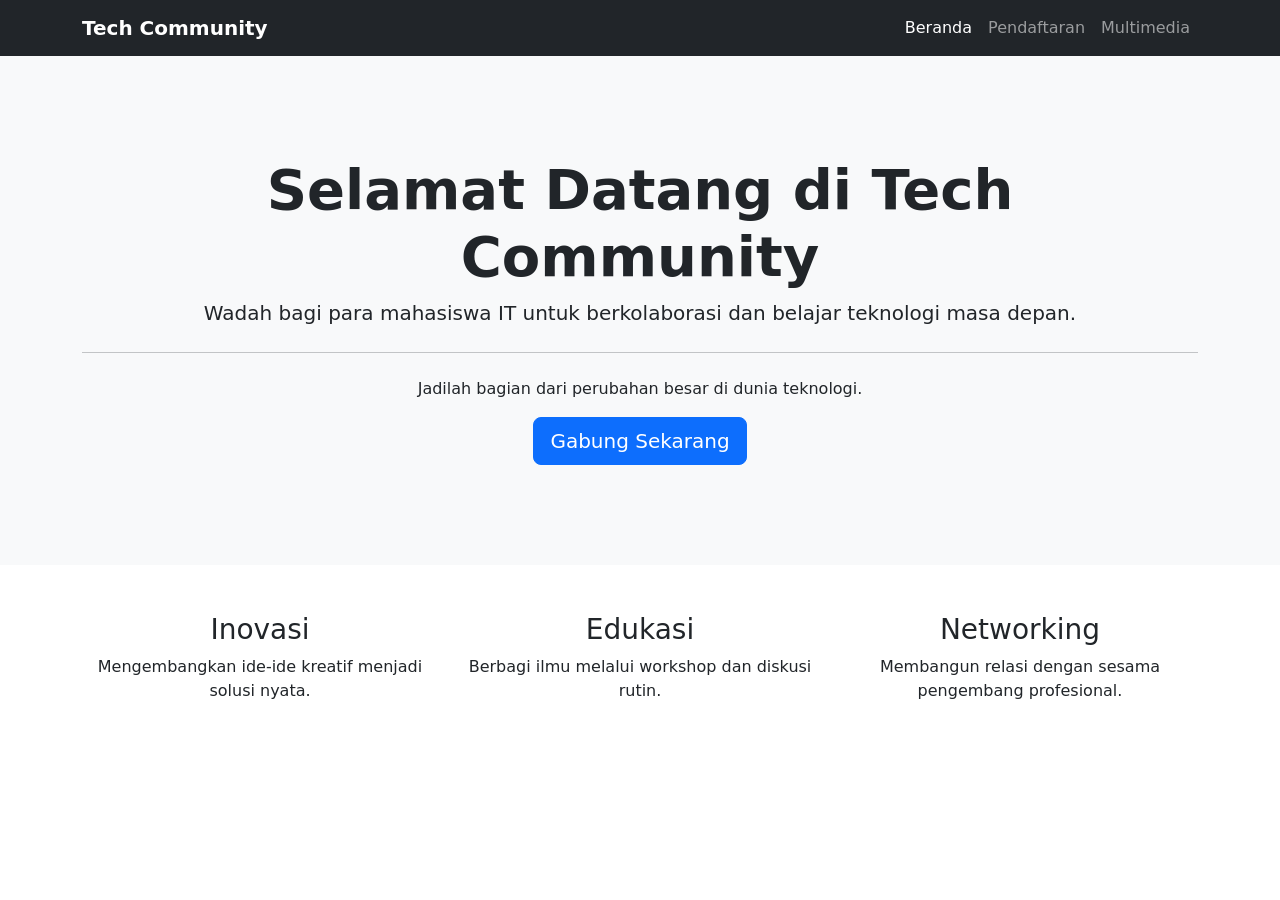
==== index.html @ e7d70a83 "first commit" ====
<!DOCTYPE html>
<html lang="id">
<head>
    <meta charset="UTF-8">
    <meta name="viewport" content="width=device-width, initial-scale=1.0">
    <title>Beranda | Tech Community</title>
    <link href="https://cdn.jsdelivr.net/npm/bootstrap@5.3.0/dist/css/bootstrap.min.css" rel="stylesheet">
    <style>
        .hero-section { background: #f8f9fa; padding: 100px 0; }
    </style>
</head>
<body>

    <nav class="navbar navbar-expand-lg navbar-dark bg-dark">
        <div class="container">
            <a class="navbar-brand fw-bold" href="./index.html">Tech Community</a>
            <div class="navbar-nav">
                <a class="nav-link active" href="./index.html">Beranda</a>
                <a class="nav-link" href="./form.html">Pendaftaran</a>
                <a class="nav-link" href="./multimedia.html">Multimedia</a>
            </div>
        </div>
    </nav>

    <header class="hero-section text-center">
        <div class="container">
            <h1 class="display-4 fw-bold">Selamat Datang di Tech Community</h1>
            <p class="lead">Wadah bagi para mahasiswa IT untuk berkolaborasi dan belajar teknologi masa depan.</p>
            <hr class="my-4">
            <p>Jadilah bagian dari perubahan besar di dunia teknologi.</p>
            <a class="btn btn-primary btn-lg" href="./form.html" role="button">Gabung Sekarang</a>
        </div>
    </header>

    <div class="container my-5">
        <div class="row text-center">
            <div class="col-md-4">
                <h3>Inovasi</h3>
                <p>Mengembangkan ide-ide kreatif menjadi solusi nyata.</p>
            </div>
            <div class="col-md-4">
                <h3>Edukasi</h3>
                <p>Berbagi ilmu melalui workshop dan diskusi rutin.</p>
            </div>
            <div class="col-md-4">
                <h3>Networking</h3>
                <p>Membangun relasi dengan sesama pengembang profesional.</p>
            </div>
        </div>
    </div>

</body>
</html>
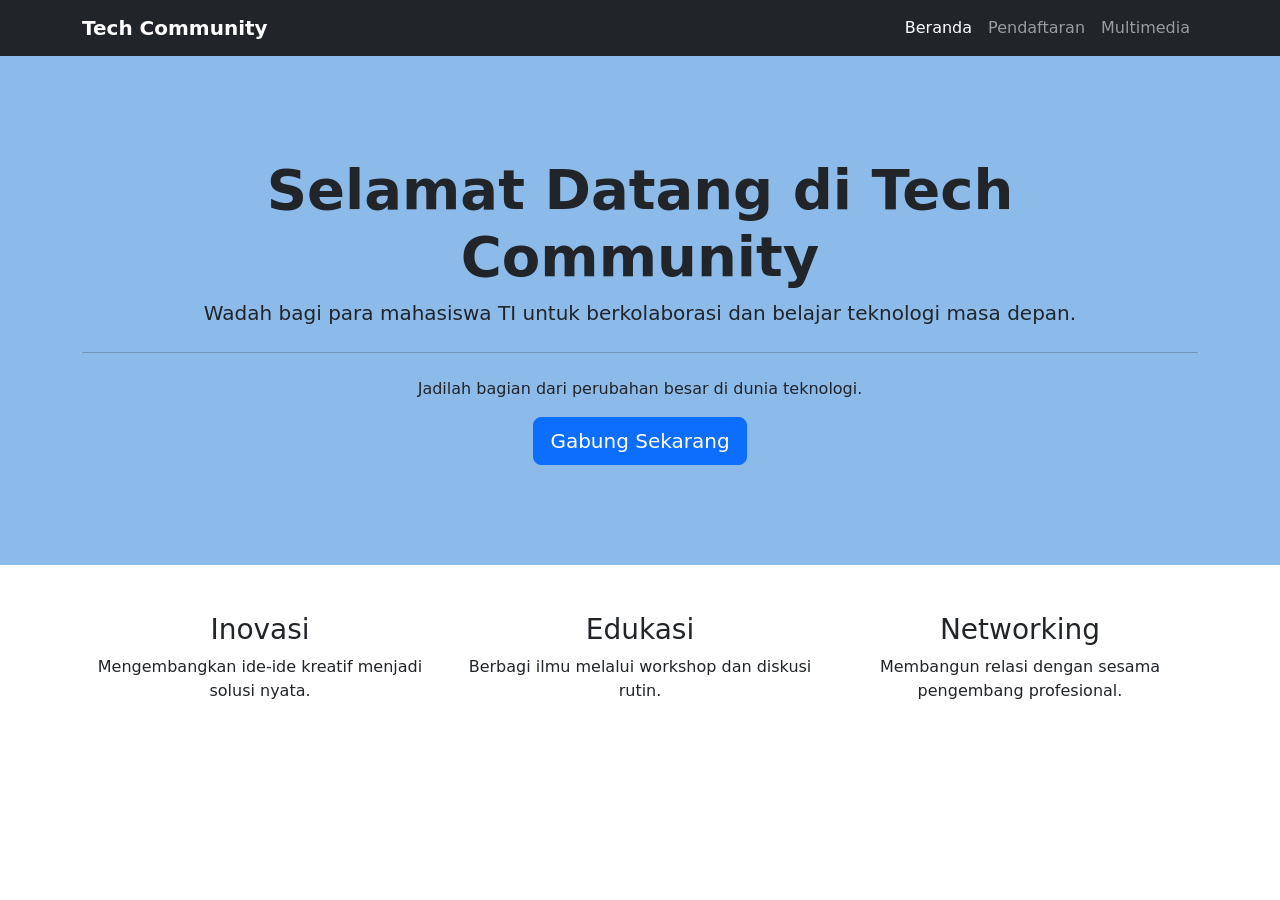
==== commit fe339466: "merancang heade" ====
--- a/index.html
+++ b/index.html
@@ -6,7 +6,7 @@
     <title>Beranda | Tech Community</title>
     <link href="https://cdn.jsdelivr.net/npm/bootstrap@5.3.0/dist/css/bootstrap.min.css" rel="stylesheet">
     <style>
-        .hero-section { background: #f8f9fa; padding: 100px 0; }
+        .hero-section { background: #8cbae9; padding: 100px 0; }
     </style>
 </head>
 <body>
@@ -25,7 +25,7 @@
     <header class="hero-section text-center">
         <div class="container">
             <h1 class="display-4 fw-bold">Selamat Datang di Tech Community</h1>
-            <p class="lead">Wadah bagi para mahasiswa IT untuk berkolaborasi dan belajar teknologi masa depan.</p>
+            <p class="lead">Wadah bagi para mahasiswa TI untuk berkolaborasi dan belajar teknologi masa depan.</p>
             <hr class="my-4">
             <p>Jadilah bagian dari perubahan besar di dunia teknologi.</p>
             <a class="btn btn-primary btn-lg" href="./form.html" role="button">Gabung Sekarang</a>
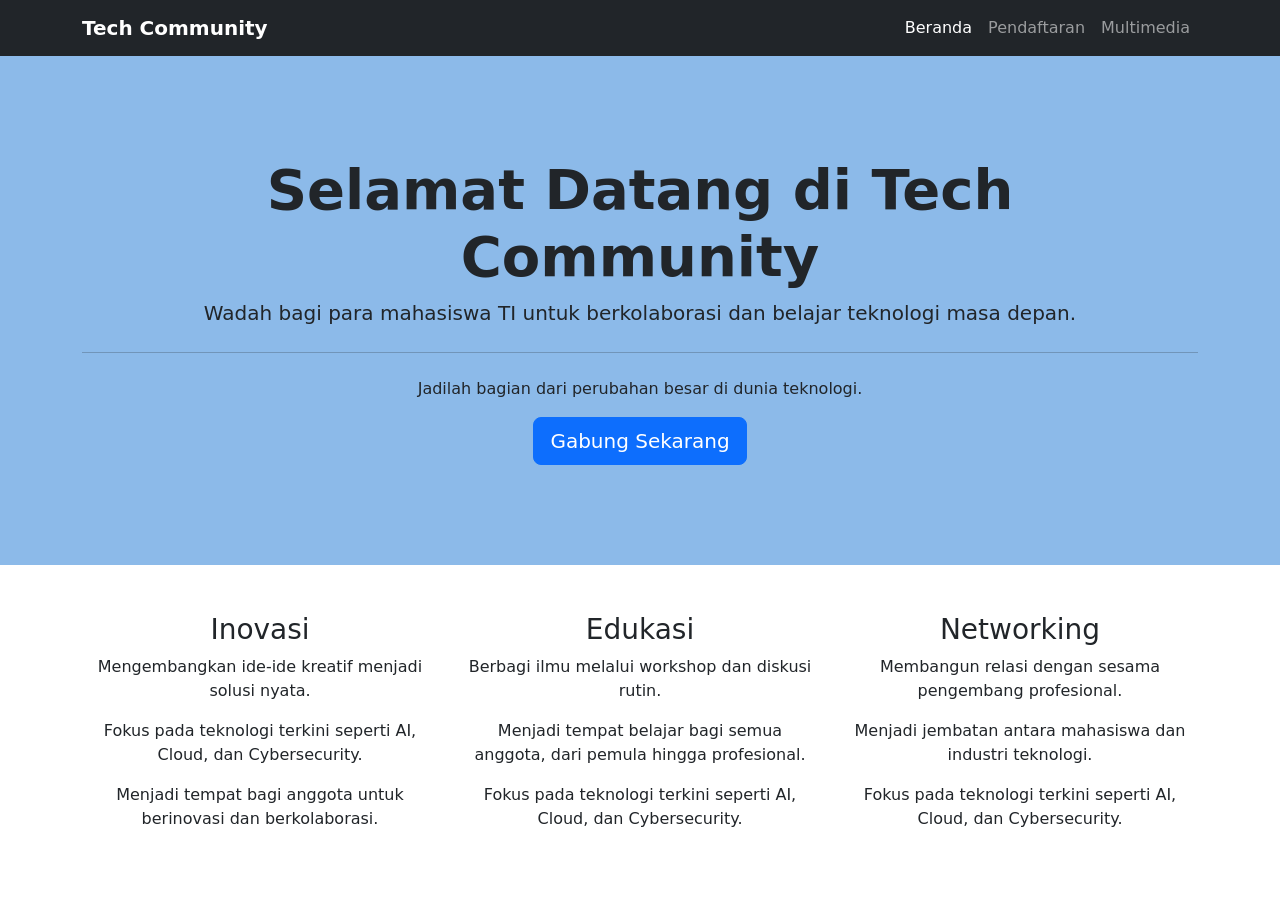
==== commit c754f0db: "Menambah class container" ====
--- a/index.html
+++ b/index.html
@@ -17,7 +17,7 @@
             <div class="navbar-nav">
                 <a class="nav-link active" href="./index.html">Beranda</a>
                 <a class="nav-link" href="./form.html">Pendaftaran</a>
-                <a class="nav-link" href="./multimedia.html">Multimedia</a>
+                <a class="nav-link" href="./Gallery.html">Multimedia</a>
             </div>
         </div>
     </nav>
@@ -37,14 +37,20 @@
             <div class="col-md-4">
                 <h3>Inovasi</h3>
                 <p>Mengembangkan ide-ide kreatif menjadi solusi nyata.</p>
+                <p>Fokus pada teknologi terkini seperti AI, Cloud, dan Cybersecurity.</p>
+                <p>Menjadi tempat bagi anggota untuk berinovasi dan berkolaborasi.</p>
             </div>
             <div class="col-md-4">
                 <h3>Edukasi</h3>
                 <p>Berbagi ilmu melalui workshop dan diskusi rutin.</p>
+                <p>Menjadi tempat belajar bagi semua anggota, dari pemula hingga profesional.</p>   
+                <p>Fokus pada teknologi terkini seperti AI, Cloud, dan Cybersecurity.</p>
             </div>
             <div class="col-md-4">
                 <h3>Networking</h3>
                 <p>Membangun relasi dengan sesama pengembang profesional.</p>
+                <p>Menjadi jembatan antara mahasiswa dan industri teknologi.</p>
+                <p>Fokus pada teknologi terkini seperti AI, Cloud, dan Cybersecurity.</p>   
             </div>
         </div>
     </div>
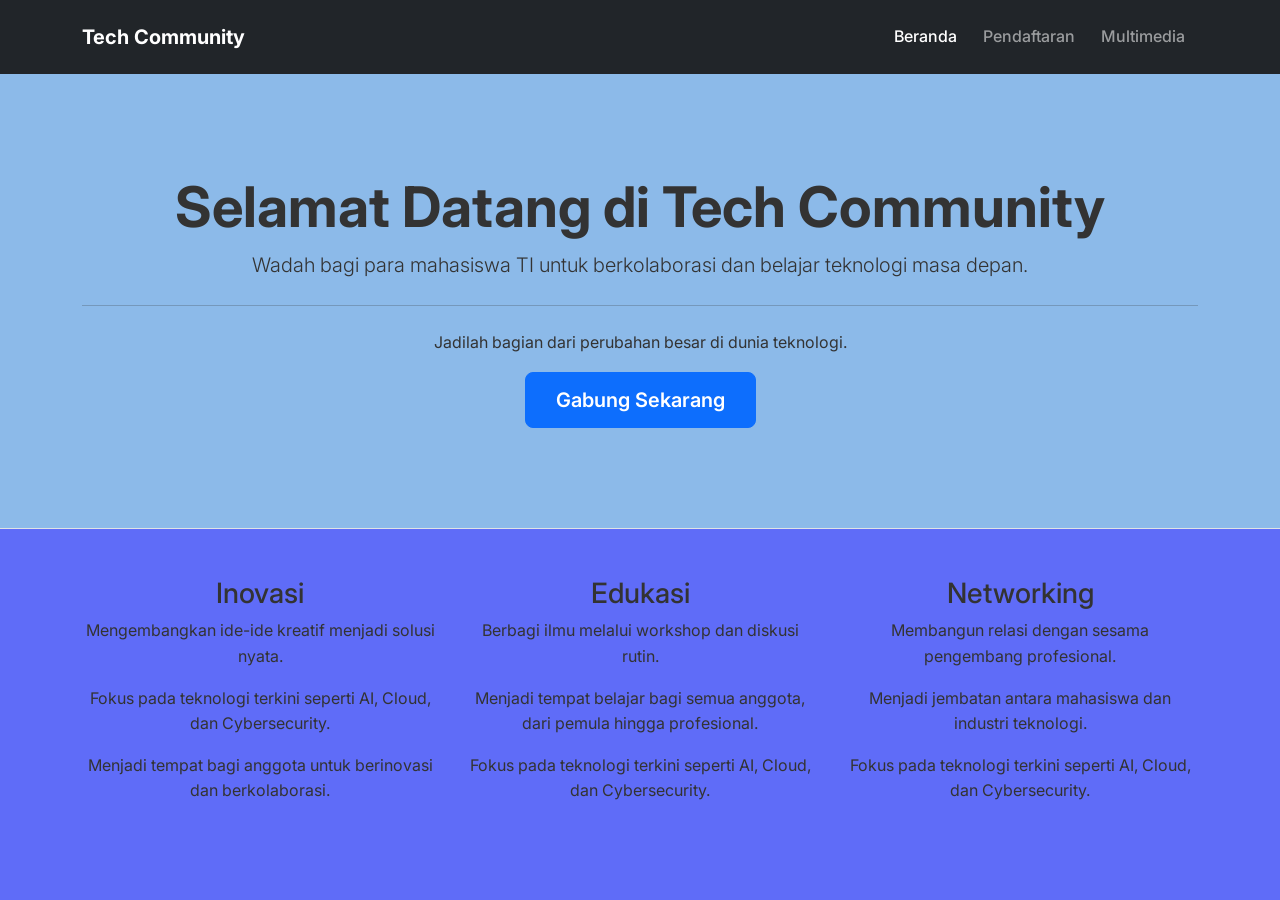
==== commit 396d09bd: "Menambah css" ====
--- a/index.html
+++ b/index.html
@@ -5,6 +5,7 @@
     <meta name="viewport" content="width=device-width, initial-scale=1.0">
     <title>Beranda | Tech Community</title>
     <link href="https://cdn.jsdelivr.net/npm/bootstrap@5.3.0/dist/css/bootstrap.min.css" rel="stylesheet">
+    <link rel="stylesheet" href="style.css">
     <style>
         .hero-section { background: #8cbae9; padding: 100px 0; }
     </style>
--- a/style.css
+++ b/style.css
@@ -0,0 +1,120 @@
+/* Import Font Modern */
+@import url('https://fonts.googleapis.com/css2?family=Inter:wght@400;600;700&display=swap');
+
+:root {
+    --primary-color: #0d6efd;
+    --dark-bg: #1a1d20;
+    --light-gray: #f8f9fa;
+    --transition: all 0.3s ease;
+}
+
+body {
+    font-family: 'Inter', sans-serif;
+    color: #333;
+    background-color: #5f6cf8;
+    line-height: 1.6;
+}
+
+/* --- Navigasi --- */
+.navbar {
+    padding: 1rem 0;
+    transition: var(--transition);
+}
+
+.nav-link {
+    font-weight: 500;
+    margin: 0 5px;
+    position: relative;
+}
+
+/* Efek Garis Bawah saat Hover */
+.nav-link::after {
+    content: '';
+    position: absolute;
+    width: 0;
+    height: 2px;
+    bottom: 0;
+    left: 0;
+    background-color: #a6dcf5;
+    transition: var(--transition);
+}
+
+.nav-link:hover::after {
+    width: 100%;
+}
+
+/* --- Hero Section (Halaman Utama) --- */
+.hero-section {
+    background: linear-gradient(135deg, #87bef5 0%, #047df6 100%);
+    border-bottom: 1px solid #dee2e6;
+}
+
+.btn-primary {
+    padding: 12px 30px;
+    font-weight: 600;
+    border-radius: 8px;
+    transition: var(--transition);
+}
+
+.btn-primary:hover {
+    transform: translateY(-3px);
+    box-shadow: 0 10px 20px rgba(13, 110, 253, 0.2);
+}
+
+/* --- Form & Card Styling --- */
+.card {
+    border: none;
+    border-radius: 12px;
+    transition: var(--transition);
+}
+
+.card:hover {
+    transform: translateY(-5px);
+}
+
+.form-control, .form-select {
+    padding: 12px;
+    border-radius: 8px;
+    border: 1px solid #ced4da;
+}
+
+.form-control:focus {
+    box-shadow: 0 0 0 0.25 darkgray;
+    border-color: var(--primary-color);
+}
+
+/* --- Tabel Pendaftaran --- */
+.table {
+    border-radius: 12px;
+    overflow: hidden;
+    box-shadow: 0 4px 6px rgba(0,0,0,0.05);
+}
+
+.table-dark {
+    background-color: var(--dark-bg);
+}
+
+/* --- Multimedia Section --- */
+.ratio {
+    border-radius: 12px;
+    overflow: hidden;
+    box-shadow: 0 10px 30px rgba(0,0,0,0.1);
+}
+
+img {
+    transition: var(--transition);
+    cursor: pointer;
+}
+
+img:hover {
+    filter: brightness(80%);
+    transform: scale(1.02);
+}
+
+/* --- Footer (Opsional) --- */
+footer {
+    background: var(--dark-bg);
+    color: rgb(117, 173, 241);
+    padding: 40px 0;
+    margin-top: 80px;
+}
